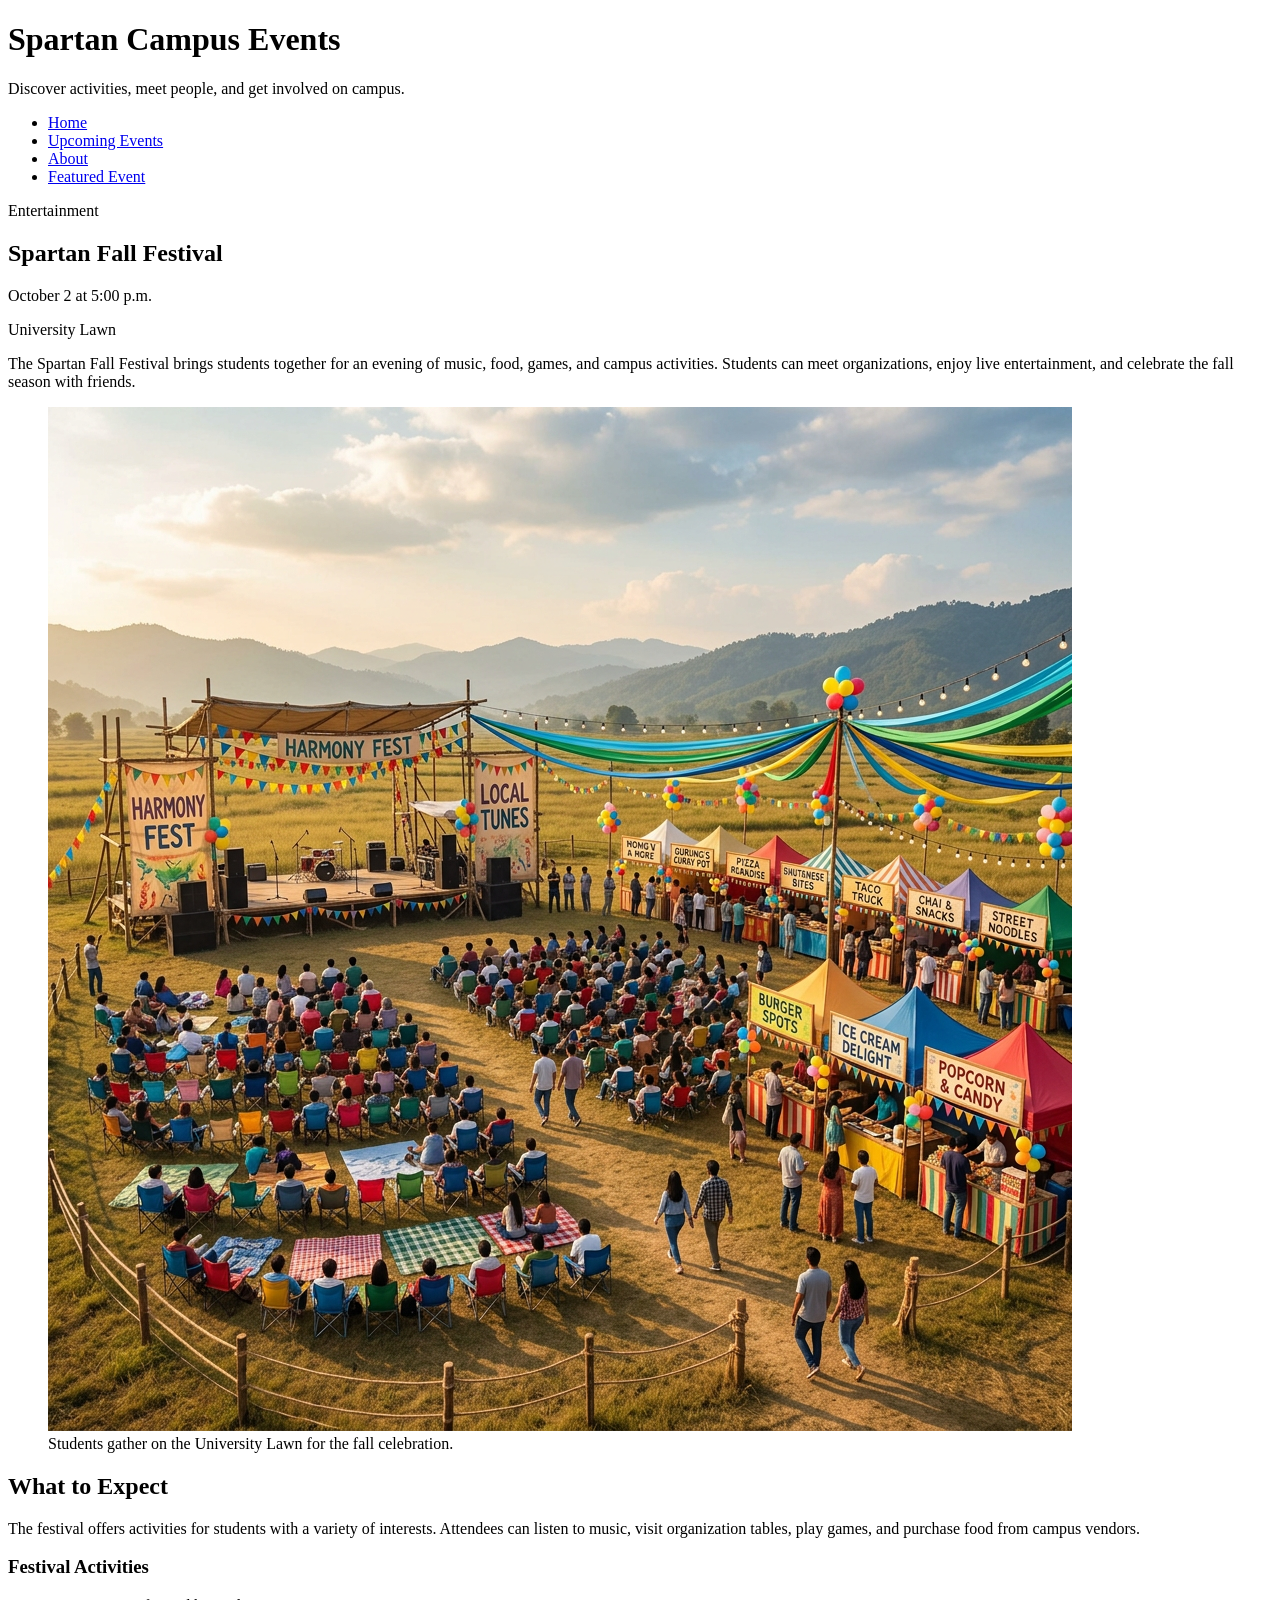
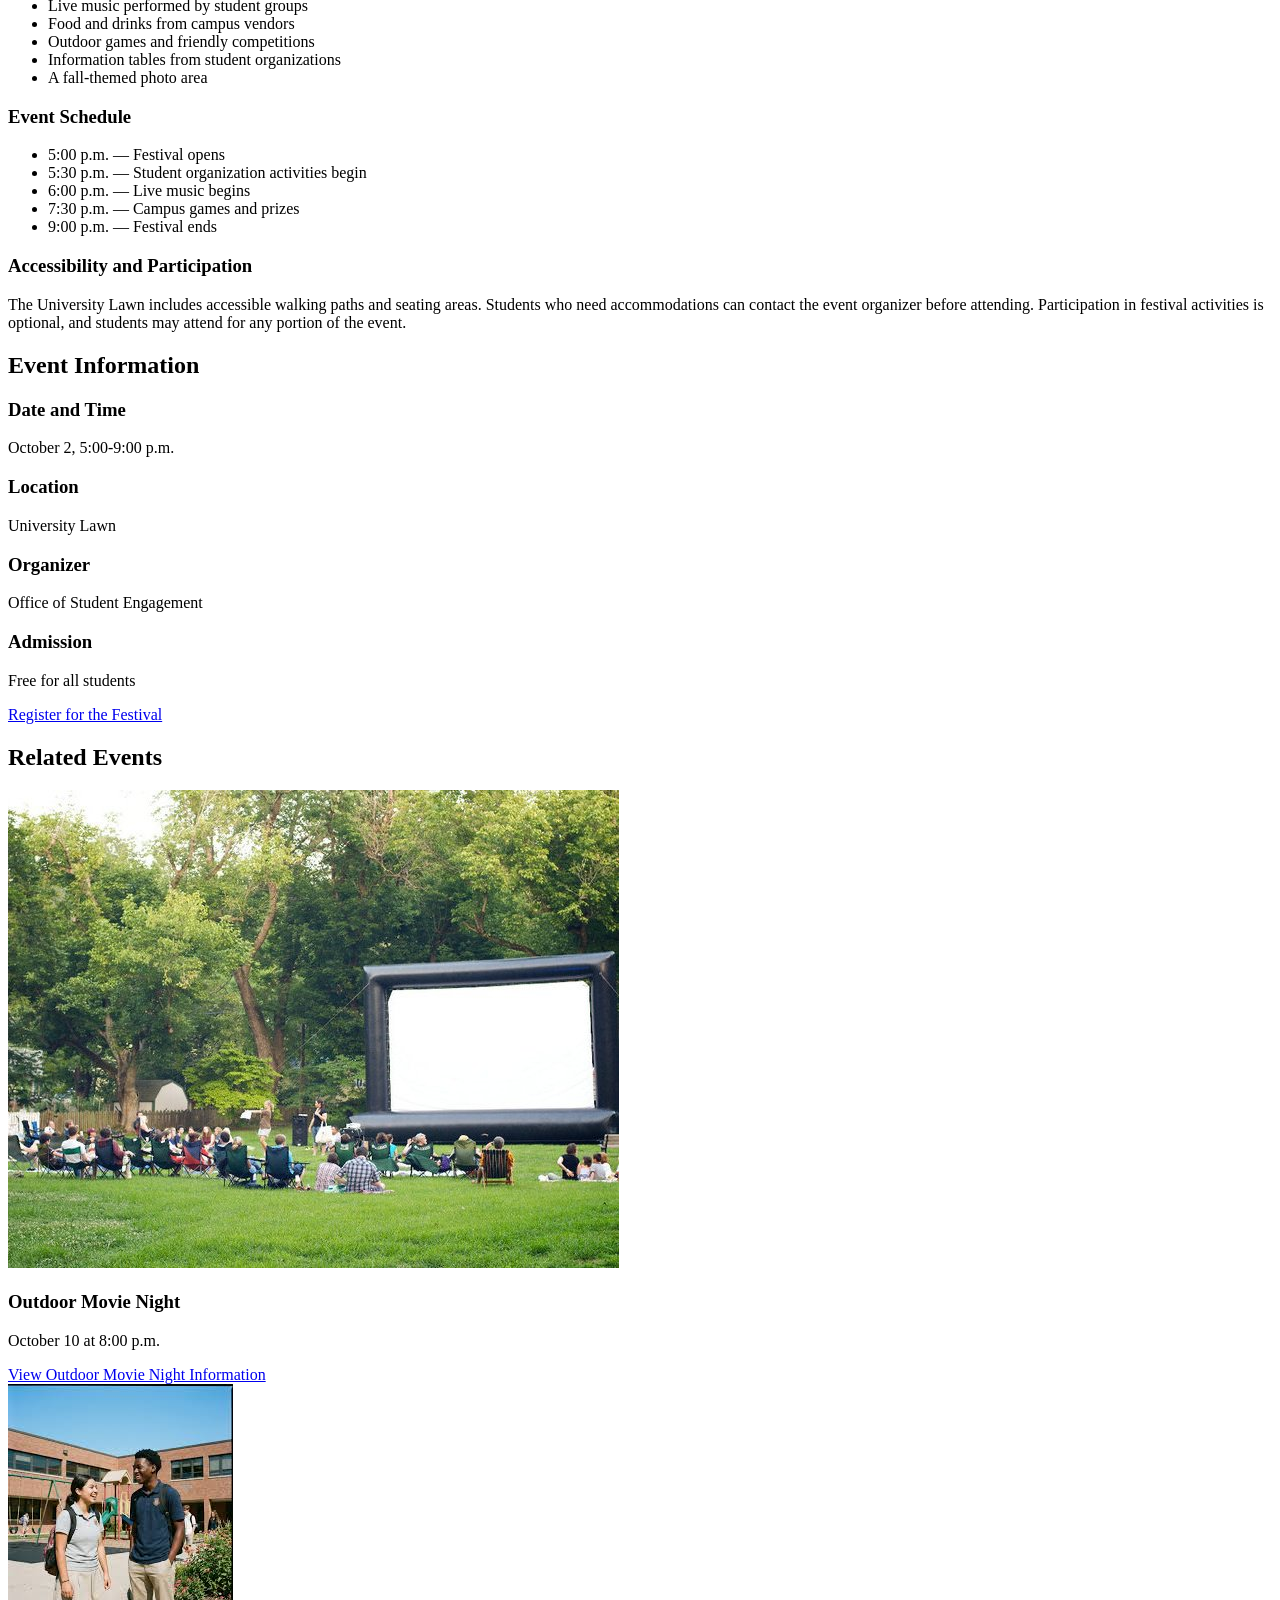
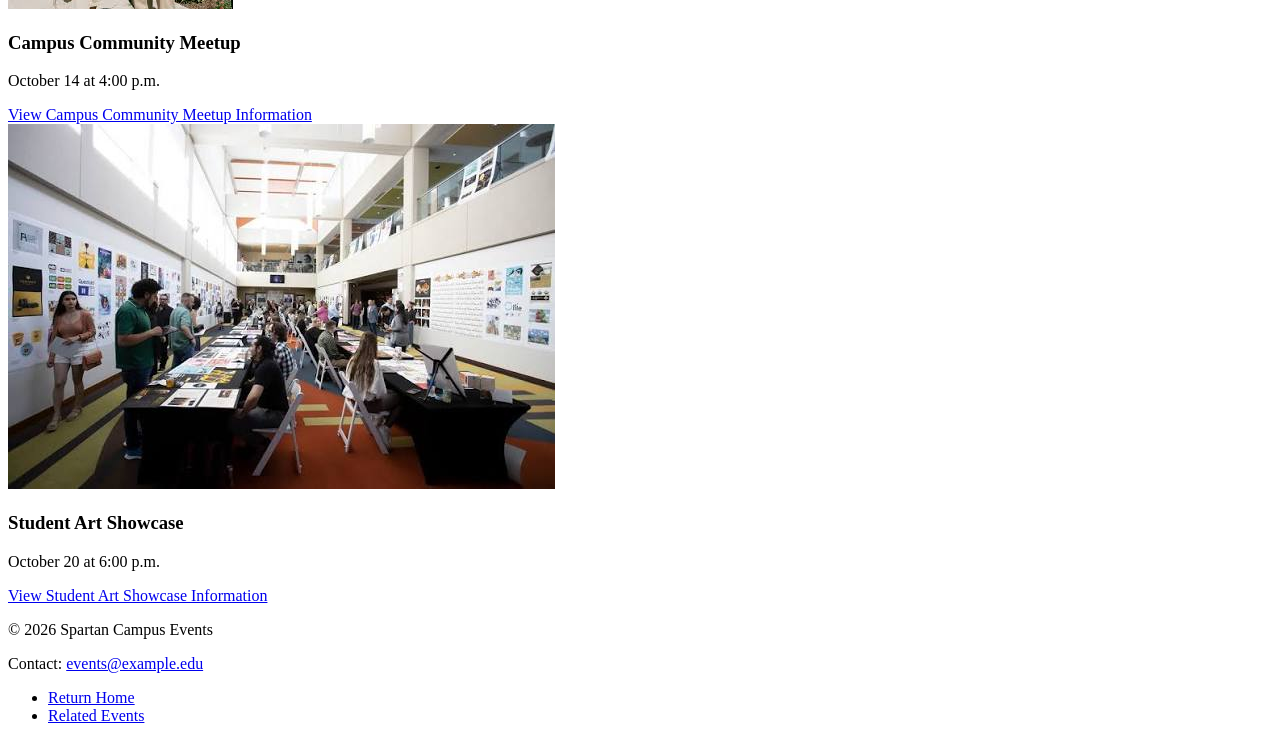
==== event.html @ 84b4c6bc "Add event images and update event content" ====
<!DOCTYPE html>
<!--
    Name: Mathew Ambrosino
    Date: 09.18.2026
    CSC 372-01

    This page provides details about the fictional Spartan Fall Festival,
    including its schedule, location, activities, and attendance information.
-->
<html lang="en">

<head>
    <meta charset="UTF-8">
    <meta http-equiv="X-UA-Compatible" content="IE=edge">
    <meta name="viewport" content="width=device-width, initial-scale=1.0">
    <title>Spartan Fall Festival</title>
    <link rel="stylesheet" href="css/styles.css">
</head>

<body>
    <header>
        <div>
            <h1>Spartan Campus Events</h1>
            <p>Discover activities, meet people, and get involved on campus.</p>
        </div>

        <nav>
            <ul>
                <li><a href="index.html">Home</a></li>
                <li><a href="index.html#upcoming-events">Upcoming Events</a></li>
                <li><a href="index.html#about">About</a></li>
                <li><a href="event.html">Featured Event</a></li>
            </ul>
        </nav>
    </header>

    <main>
        <section id="event-introduction">
            <div>
                <p class="category">Entertainment</p>
                <h2>Spartan Fall Festival</h2>
                <p>
                    <time>October 2 at 5:00 p.m.</time>
                </p>
                <p>University Lawn</p>
                <p>
                    The Spartan Fall Festival brings students together for an evening
                    of music, food, games, and campus activities. Students can meet
                    organizations, enjoy live entertainment, and celebrate the fall
                    season with friends.
                </p>
            </div>

            <figure>
                <img src="images/fall-festival.png" alt="Students enjoying activities at an outdoor fall festival">
                <figcaption>
                    Students gather on the University Lawn for the fall celebration.
                </figcaption>
            </figure>
        </section>

        <div id="event-layout">
            <article>
                <h2>What to Expect</h2>
                <p>
                    The festival offers activities for students with a variety of
                    interests. Attendees can listen to music, visit organization
                    tables, play games, and purchase food from campus vendors.
                </p>

                <h3>Festival Activities</h3>
                <ul>
                    <li>Live music performed by student groups</li>
                    <li>Food and drinks from campus vendors</li>
                    <li>Outdoor games and friendly competitions</li>
                    <li>Information tables from student organizations</li>
                    <li>A fall-themed photo area</li>
                </ul>

                <h3>Event Schedule</h3>
                <ul>
                    <li><time>5:00 p.m.</time> — Festival opens</li>
                    <li><time>5:30 p.m.</time> — Student organization activities begin</li>
                    <li><time>6:00 p.m.</time> — Live music begins</li>
                    <li><time>7:30 p.m.</time> — Campus games and prizes</li>
                    <li><time>9:00 p.m.</time> — Festival ends</li>
                </ul>

                <h3>Accessibility and Participation</h3>
                <p>
                    The University Lawn includes accessible walking paths and seating
                    areas. Students who need accommodations can contact the event
                    organizer before attending. Participation in festival activities is
                    optional, and students may attend for any portion of the event.
                </p>
            </article>

            <aside>
                <h2>Event Information</h2>

                <h3>Date and Time</h3>
                <p>October 2, 5:00-9:00 p.m.</p>

                <h3>Location</h3>
                <p>University Lawn</p>

                <h3>Organizer</h3>
                <p>Office of Student Engagement</p>

                <h3>Admission</h3>
                <p>Free for all students</p>

                <a class="button" href="mailto:events@example.edu">
                    Register for the Festival
                </a>
            </aside>
        </div>

        <section id="related-events">
            <h2>Related Events</h2>

            <div id="related-events-list">
                <article class="related-card">
                    <img src="images/movie-night.jpg" alt="An outdoor movie screen prepared for students">
                    <h3>Outdoor Movie Night</h3>
                    <p><time>October 10 at 8:00 p.m.</time></p>
                    <a href="index.html#upcoming-events">
                        View Outdoor Movie Night Information
                    </a>
                </article>

                <article class="related-card">
                    <img
                        src="images/campus-meetup.jpg"
                        alt="Two students talking together in a school courtyard"
                    >
                    <h3>Campus Community Meetup</h3>
                    <p><time>October 14 at 4:00 p.m.</time></p>
                    <a href="index.html#upcoming-events">
                        View Campus Community Meetup Information
                    </a>
                </article>

                <article class="related-card">
                    <img src="images/art-showcase.jpg" alt="Student artwork displayed inside a campus gallery">
                    <h3>Student Art Showcase</h3>
                    <p><time>October 20 at 6:00 p.m.</time></p>
                    <a href="index.html#upcoming-events">
                        View Student Art Showcase Information
                    </a>
                </article>
            </div>
        </section>
</body>
</main>
<footer>
    <p>&copy; 2026 Spartan Campus Events</p>
    <p>
        Contact:
        <a href="mailto:events@example.edu">events@example.edu</a>
    </p>

    <nav>
        <ul>
            <li><a href="index.html">Return Home</a></li>
            <li><a href="#related-events">Related Events</a></li>
        </ul>
    </nav>
</footer>
</body>

</html>
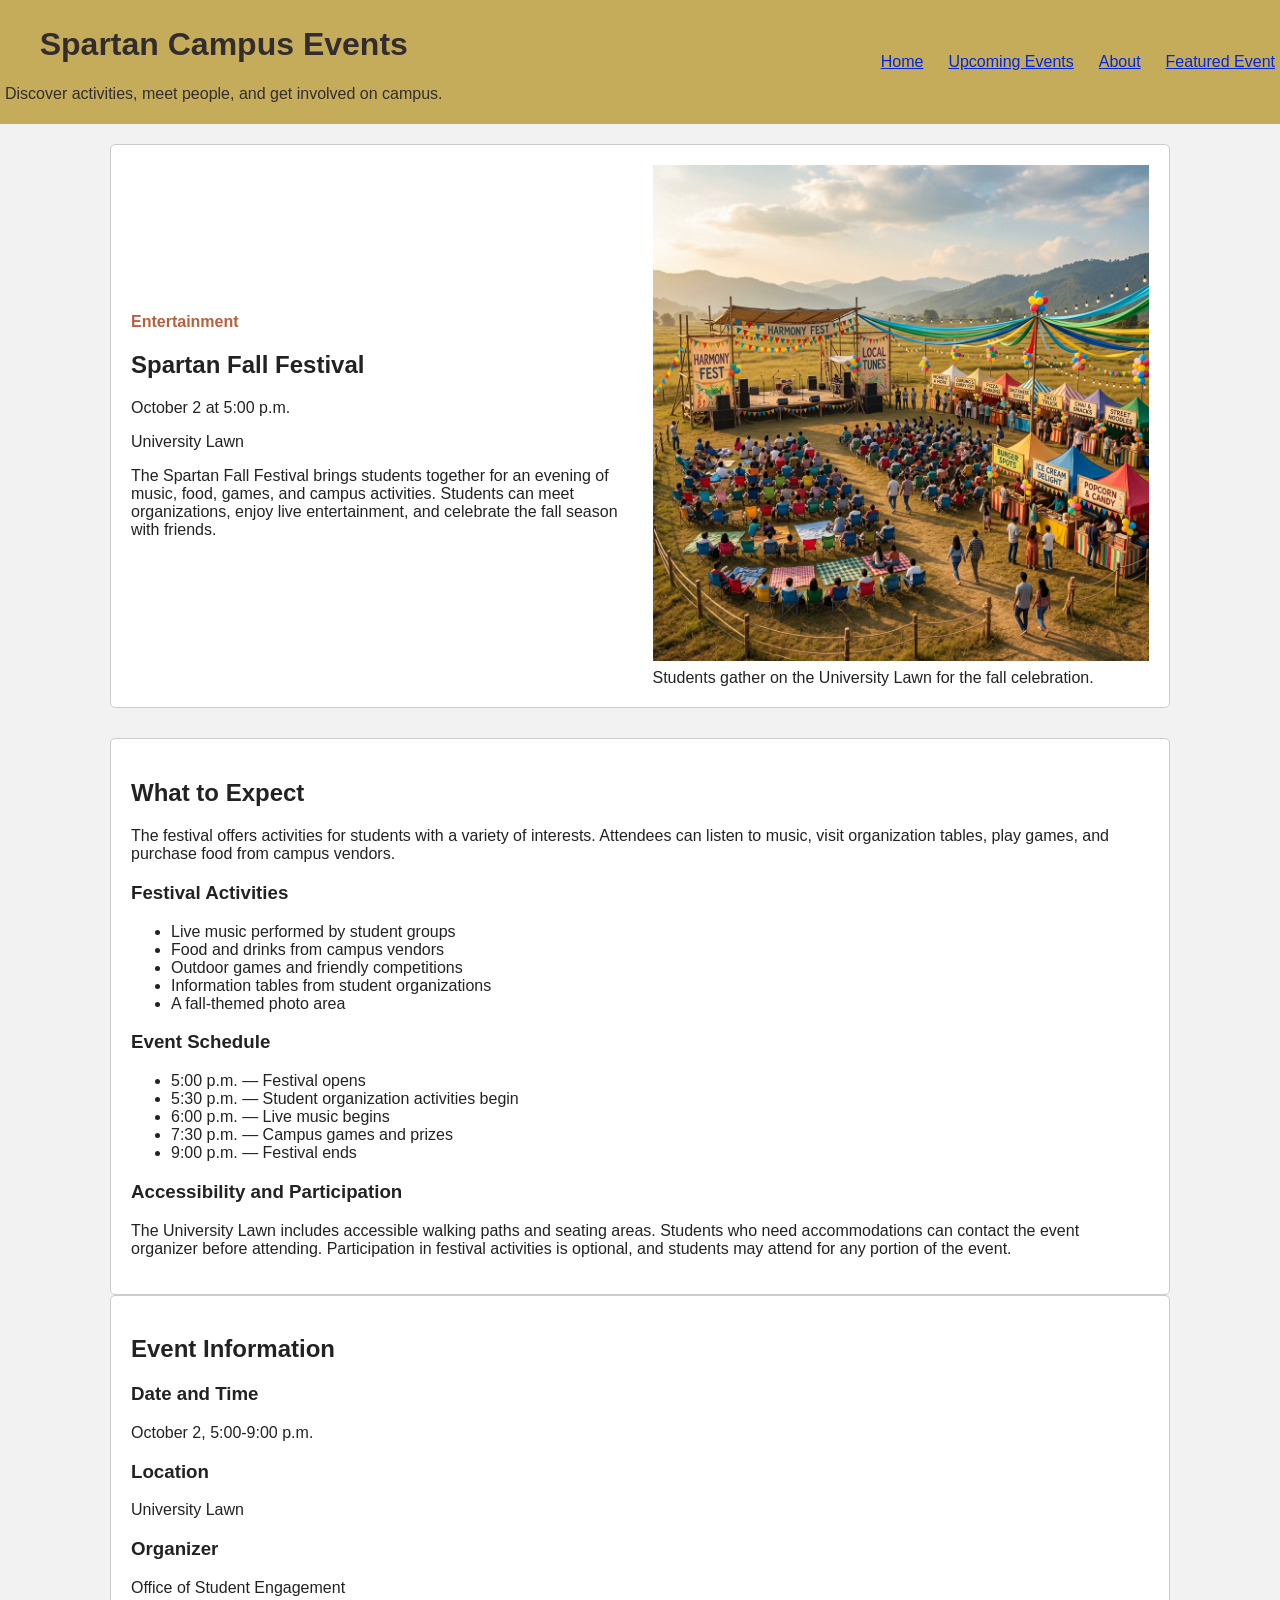
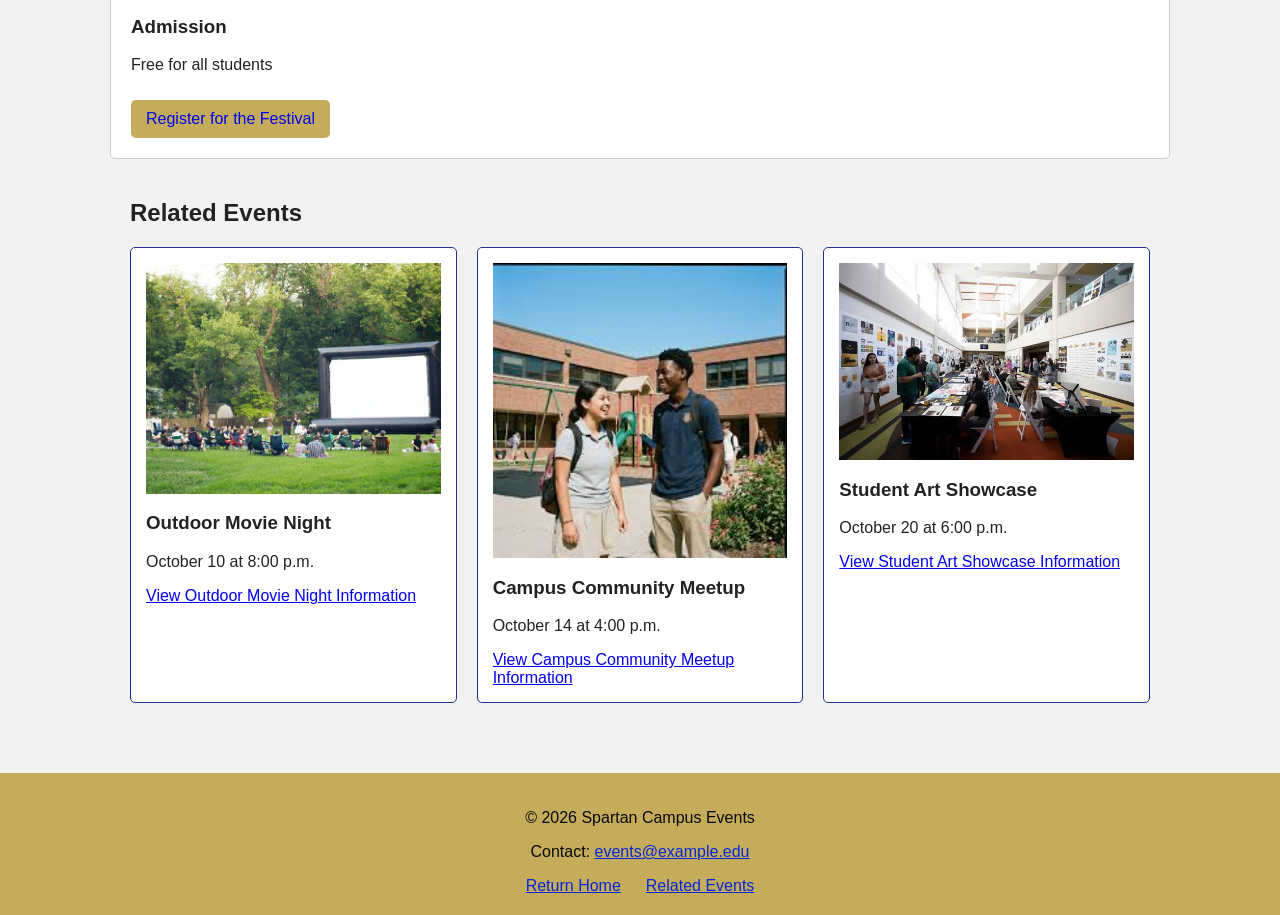
==== commit 5e236452: "Complete README and fix responsive layout" ====
--- a/event.html
+++ b/event.html
@@ -119,7 +119,7 @@
         <section id="related-events">
             <h2>Related Events</h2>
 
-            <div id="related-events-list">
+            <div id="related-event-list">
                 <article class="related-card">
                     <img src="images/movie-night.jpg" alt="An outdoor movie screen prepared for students">
                     <h3>Outdoor Movie Night</h3>
@@ -130,10 +130,7 @@
                 </article>
 
                 <article class="related-card">
-                    <img
-                        src="images/campus-meetup.jpg"
-                        alt="Two students talking together in a school courtyard"
-                    >
+                    <img src="images/campus-meetup.jpg" alt="Two students talking together in a school courtyard">
                     <h3>Campus Community Meetup</h3>
                     <p><time>October 14 at 4:00 p.m.</time></p>
                     <a href="index.html#upcoming-events">
@@ -151,22 +148,22 @@
                 </article>
             </div>
         </section>
-</body>
-</main>
-<footer>
-    <p>&copy; 2026 Spartan Campus Events</p>
-    <p>
-        Contact:
-        <a href="mailto:events@example.edu">events@example.edu</a>
-    </p>
 
-    <nav>
-        <ul>
-            <li><a href="index.html">Return Home</a></li>
-            <li><a href="#related-events">Related Events</a></li>
-        </ul>
-    </nav>
-</footer>
+    </main>
+    <footer>
+        <p>&copy; 2026 Spartan Campus Events</p>
+        <p>
+            Contact:
+            <a href="mailto:events@example.edu">events@example.edu</a>
+        </p>
+
+        <nav>
+            <ul>
+                <li><a href="index.html">Return Home</a></li>
+                <li><a href="#related-events">Related Events</a></li>
+            </ul>
+        </nav>
+    </footer>
 </body>
 
 </html>
--- a/css/styles.css
+++ b/css/styles.css
@@ -0,0 +1,233 @@
+/*
+    Name: Mathew Ambrosino
+    Date: 09.18.2026
+    CSC 372-01
+
+    This stylesheet controls the appearance, layout, and responsive design
+    of the Spartan Campus Events Website.
+*/
+
+* {
+    box-sizing: border-box;
+}
+
+body {
+    margin: 0;
+    background-color: #f2f2f2;
+    color: #222222;
+    font-family: Aerial, sans-serif;
+}
+
+img {
+    display: block;
+    max-width: 100%;
+}
+
+figure {
+    margin: 0;
+}
+
+header {
+    background-color: #c5ac5b;
+    color: rgb(51, 45, 45);
+    padding: 5px;
+    text-align: center;
+}
+
+main {
+    max-width: 1100px;
+    margin: auto;
+    padding: 20px;
+}
+
+section {
+    margin-bottom: 30px;
+}
+
+footer {
+    background-color: #c5ac5b;
+    color: rgb(8, 8, 8);
+    padding: 20px;
+    text-align: center;
+}
+
+figcaption {
+    margin-top: 8px;
+}
+
+nav ul {
+    display: flex;
+    flex-wrap: wrap;
+    justify-content: center;
+    gap: 25px;
+    margin: 0;
+    padding: 0;
+    list-style-type: none;
+}
+
+header a,
+footer a {
+    color: rgb(6, 38, 219);
+}
+
+footer nav {
+    margin-top: 15px;
+}
+
+.button {
+    display: inline-block;
+    margin-top: 10px;
+    border-radius: 5px;
+    background-color: #c5ac5b;
+    padding: 10px 15px;
+    text-decoration: none;
+}
+
+.category {
+    color: #b6603f;
+    font-weight: bold;
+}
+
+.event-card,
+.related-card {
+    border: 1px solid #1e3494;
+    border-radius: 5px;
+    background-color: white;
+    padding: 15px;
+}
+
+.event-card img,
+.related-card img {
+    width: 100%;
+}
+
+.related-card {
+    flex: 1 1 220px;
+}
+
+#hero {
+    border: 1px solid #cccccc;
+    border-radius: 5px;
+    background-color: white;
+    padding: 20px;
+}
+
+#hero-content {
+    margin-bottom: 20px;
+}
+
+#event-grid {
+    display: grid;
+    grid-template-columns: 1fr;
+    gap: 20px;
+    border-radius: 5px;
+    background-color: #c5ac5b;
+    padding: 20px;
+}
+
+#about {
+    border: 1px solid #cccccc;
+    border-radius: 5px;
+    background-color: #ffffff;
+    padding: 20px;
+}
+
+#event-introduction {
+    border: 1px solid #cccccc;
+    border-radius: 5px;
+    background-color: white;
+    padding: 20px;
+}
+
+#event-introduction div {
+    margin-bottom: 20px;
+}
+
+event-layout {
+    display: grid;
+    grid-template-columns: 1fr;
+    gap: 20px;
+}
+
+#event-layout article,
+#event-layout aside {
+    border: 1px solid #cccccc;
+    border-radius: 5px;
+    background-color: white;
+    padding: 20px;
+}
+
+#related-events {
+    max-width: 1100px;
+    margin: 0 auto 30px;
+    padding: 20px;
+}
+
+#related-event-list {
+    display: flex;
+    flex-wrap: wrap;
+    gap: 20px;
+}
+
+@media screen and (min-width: 600px) {
+    header {
+        display: flex;
+        justify-content: space-between;
+        align-items: center;
+        gap: 20px;
+    }
+
+    #hero {
+        display: flex;
+        align-items: center;
+        gap: 25px;
+    }
+
+    #hero-content,
+    #hero figure {
+        flex: 1;
+    }
+
+    #hero-content {
+        margin-bottom: 0;
+    }
+
+    #event-grid {
+        grid-template-columns: repeat(2, 1fr);
+    }
+
+    #event-introduction {
+        display: flex;
+        align-items: center;
+        gap: 25px;
+    }
+
+    #event-introduction div {
+        flex: 1;
+        min-width: 0;
+    }
+
+    #event-introduction figure {
+        flex: 1;
+        min-width: 0;
+        max-width: 50%;
+    }
+
+    #event-introduction div {
+        margin-bottom: 0;
+    }
+}
+
+@media screen and (min-width: 900px) {
+    #event-grid {
+        grid-template-columns: repeat(3, 1fr);
+    }
+
+    #featured-card {
+        grid-column: span 2;
+    }
+
+    #event-layout {
+        grid-template-columns: 2fr 1fr;
+    }
+}
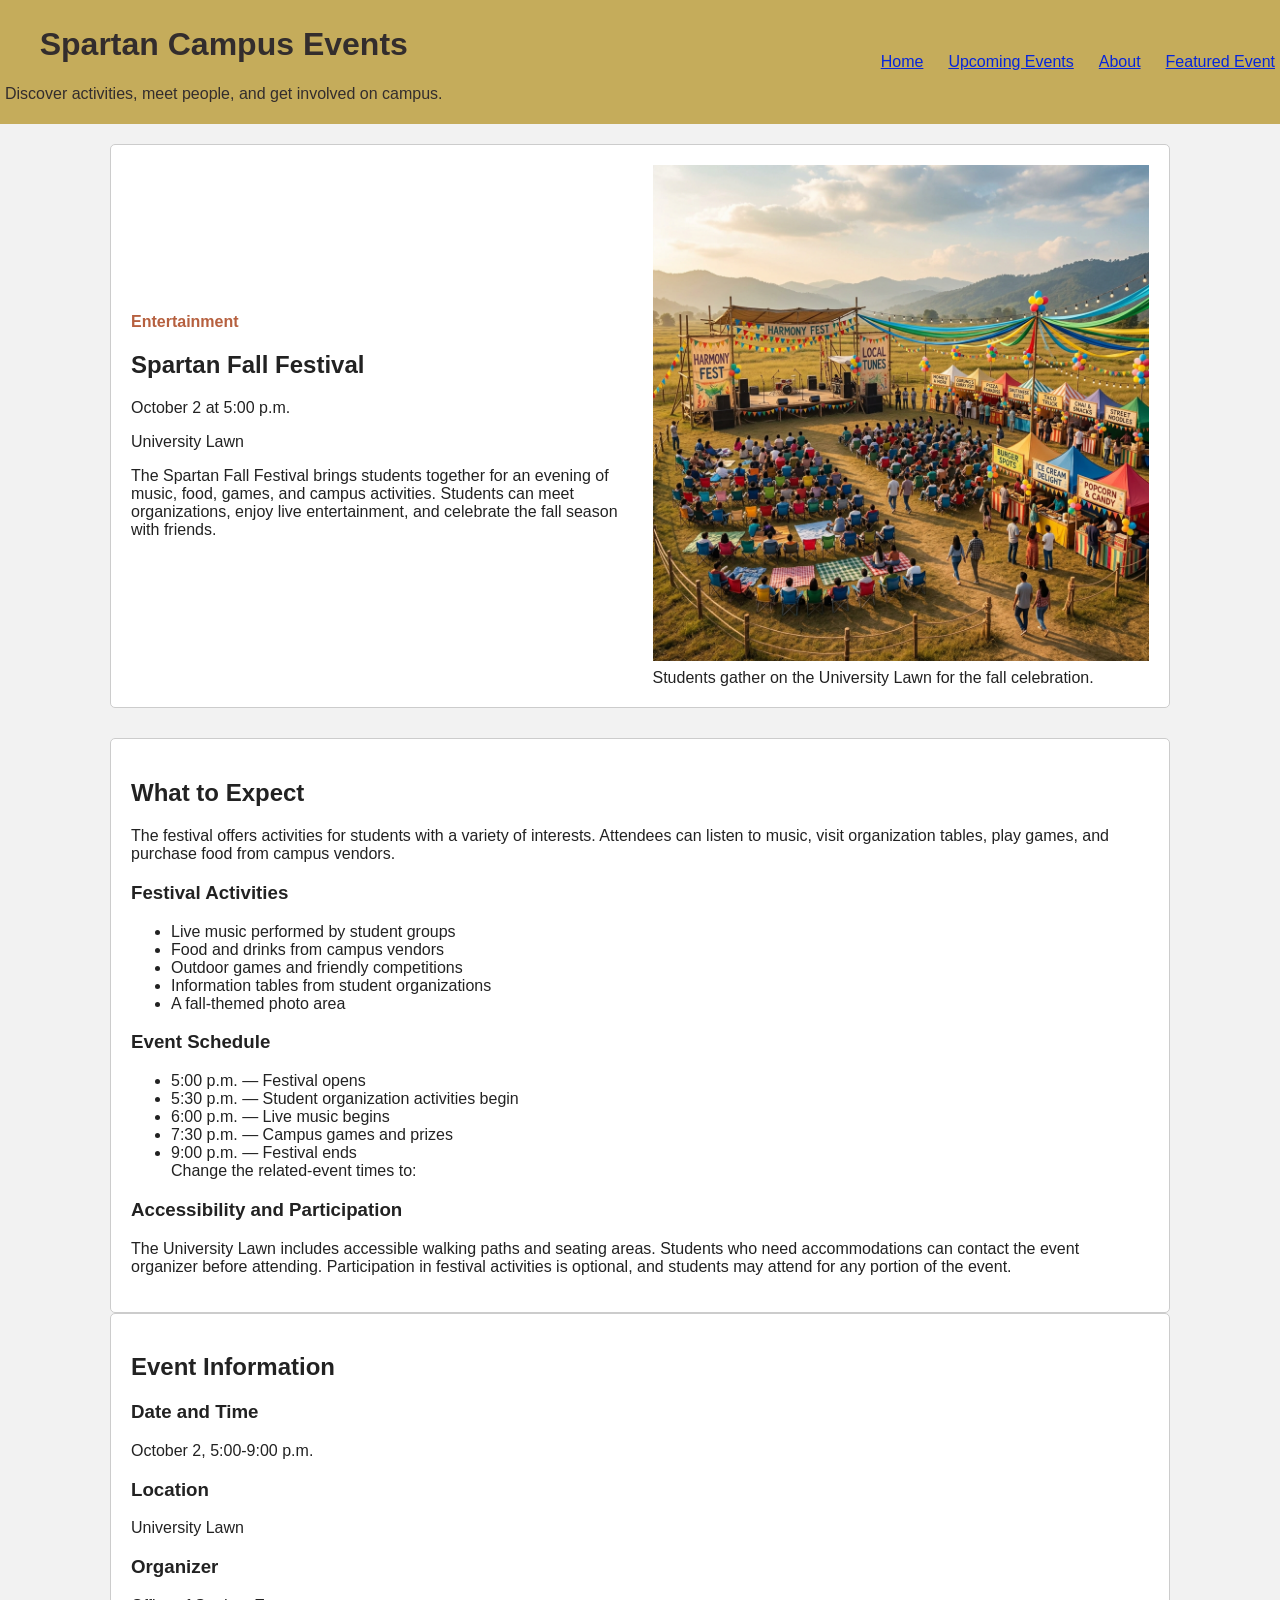
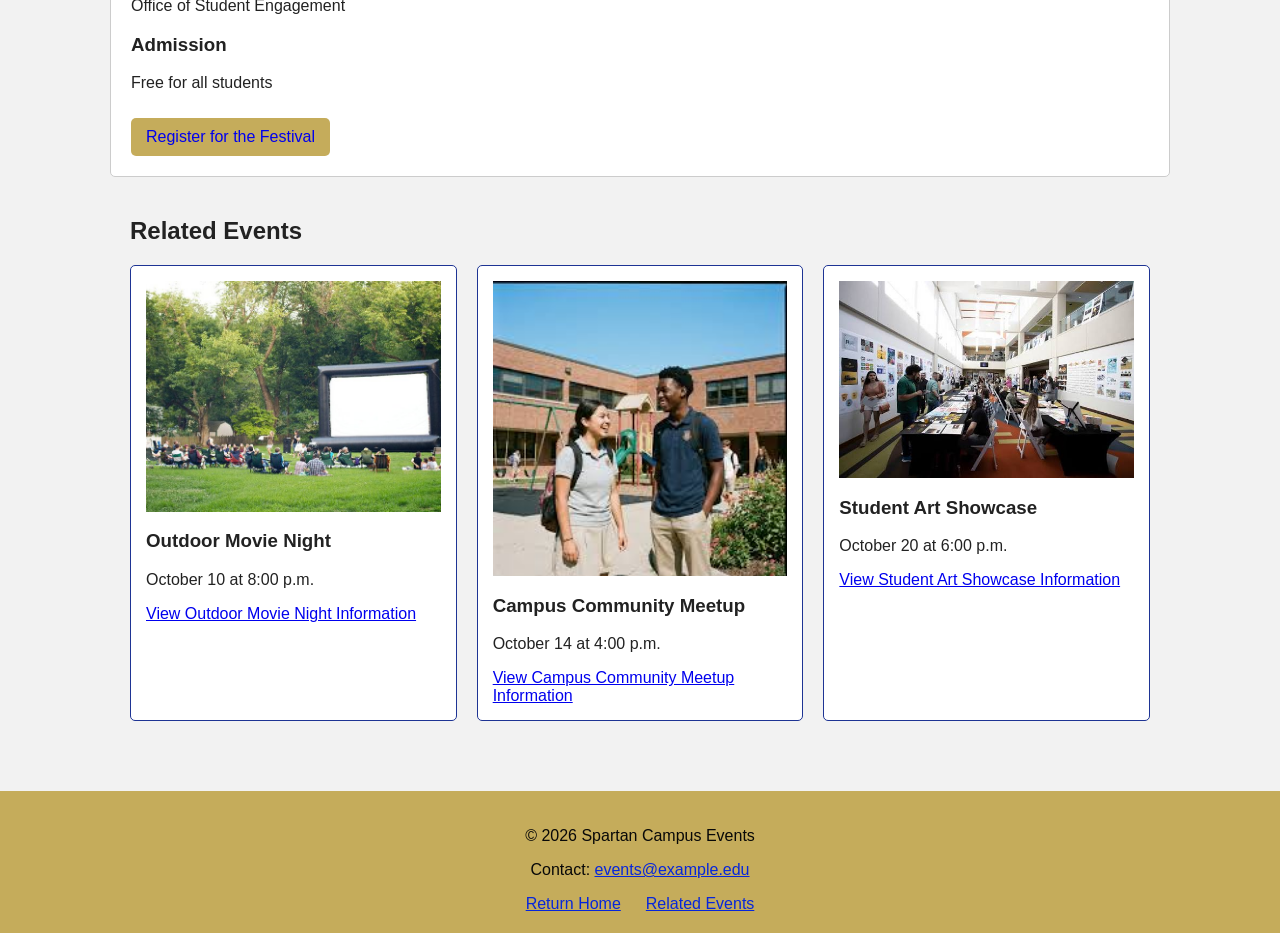
==== commit 190dea5b: "fixed event schedule" ====
--- a/event.html
+++ b/event.html
@@ -40,7 +40,7 @@
                 <p class="category">Entertainment</p>
                 <h2>Spartan Fall Festival</h2>
                 <p>
-                    <time>October 2 at 5:00 p.m.</time>
+                    <time datetime="2026-10-02T17:00">October 2 at 5:00 p.m.</time>
                 </p>
                 <p>University Lawn</p>
                 <p>
@@ -79,11 +79,13 @@
 
                 <h3>Event Schedule</h3>
                 <ul>
-                    <li><time>5:00 p.m.</time> — Festival opens</li>
-                    <li><time>5:30 p.m.</time> — Student organization activities begin</li>
-                    <li><time>6:00 p.m.</time> — Live music begins</li>
-                    <li><time>7:30 p.m.</time> — Campus games and prizes</li>
-                    <li><time>9:00 p.m.</time> — Festival ends</li>
+                    <li><time datetime="17:00">5:00 p.m.</time> — Festival opens</li>
+                    <li><time datetime="17:30">5:30 p.m.</time> — Student organization activities begin</li>
+                    <li><time datetime="18:00">6:00 p.m.</time> — Live music begins</li>
+                    <li><time datetime="19:30">7:30 p.m.</time> — Campus games and prizes</li>
+                    <li><time datetime="21:00">9:00 p.m.</time> — Festival ends</li>
+
+                    Change the related-event times to:
                 </ul>
 
                 <h3>Accessibility and Participation</h3>
@@ -123,7 +125,7 @@
                 <article class="related-card">
                     <img src="images/movie-night.jpg" alt="An outdoor movie screen prepared for students">
                     <h3>Outdoor Movie Night</h3>
-                    <p><time>October 10 at 8:00 p.m.</time></p>
+                    <p><time datetime="2026-10-10T20:00">October 10 at 8:00 p.m.</time></p>
                     <a href="index.html#upcoming-events">
                         View Outdoor Movie Night Information
                     </a>
@@ -132,7 +134,7 @@
                 <article class="related-card">
                     <img src="images/campus-meetup.jpg" alt="Two students talking together in a school courtyard">
                     <h3>Campus Community Meetup</h3>
-                    <p><time>October 14 at 4:00 p.m.</time></p>
+                    <p><time datetime="2026-10-14T16:00">October 14 at 4:00 p.m.</time></p>
                     <a href="index.html#upcoming-events">
                         View Campus Community Meetup Information
                     </a>
@@ -141,7 +143,7 @@
                 <article class="related-card">
                     <img src="images/art-showcase.jpg" alt="Student artwork displayed inside a campus gallery">
                     <h3>Student Art Showcase</h3>
-                    <p><time>October 20 at 6:00 p.m.</time></p>
+                    <p><time datetime="2026-10-20T18:00">October 20 at 6:00 p.m.</time></p>
                     <a href="index.html#upcoming-events">
                         View Student Art Showcase Information
                     </a>
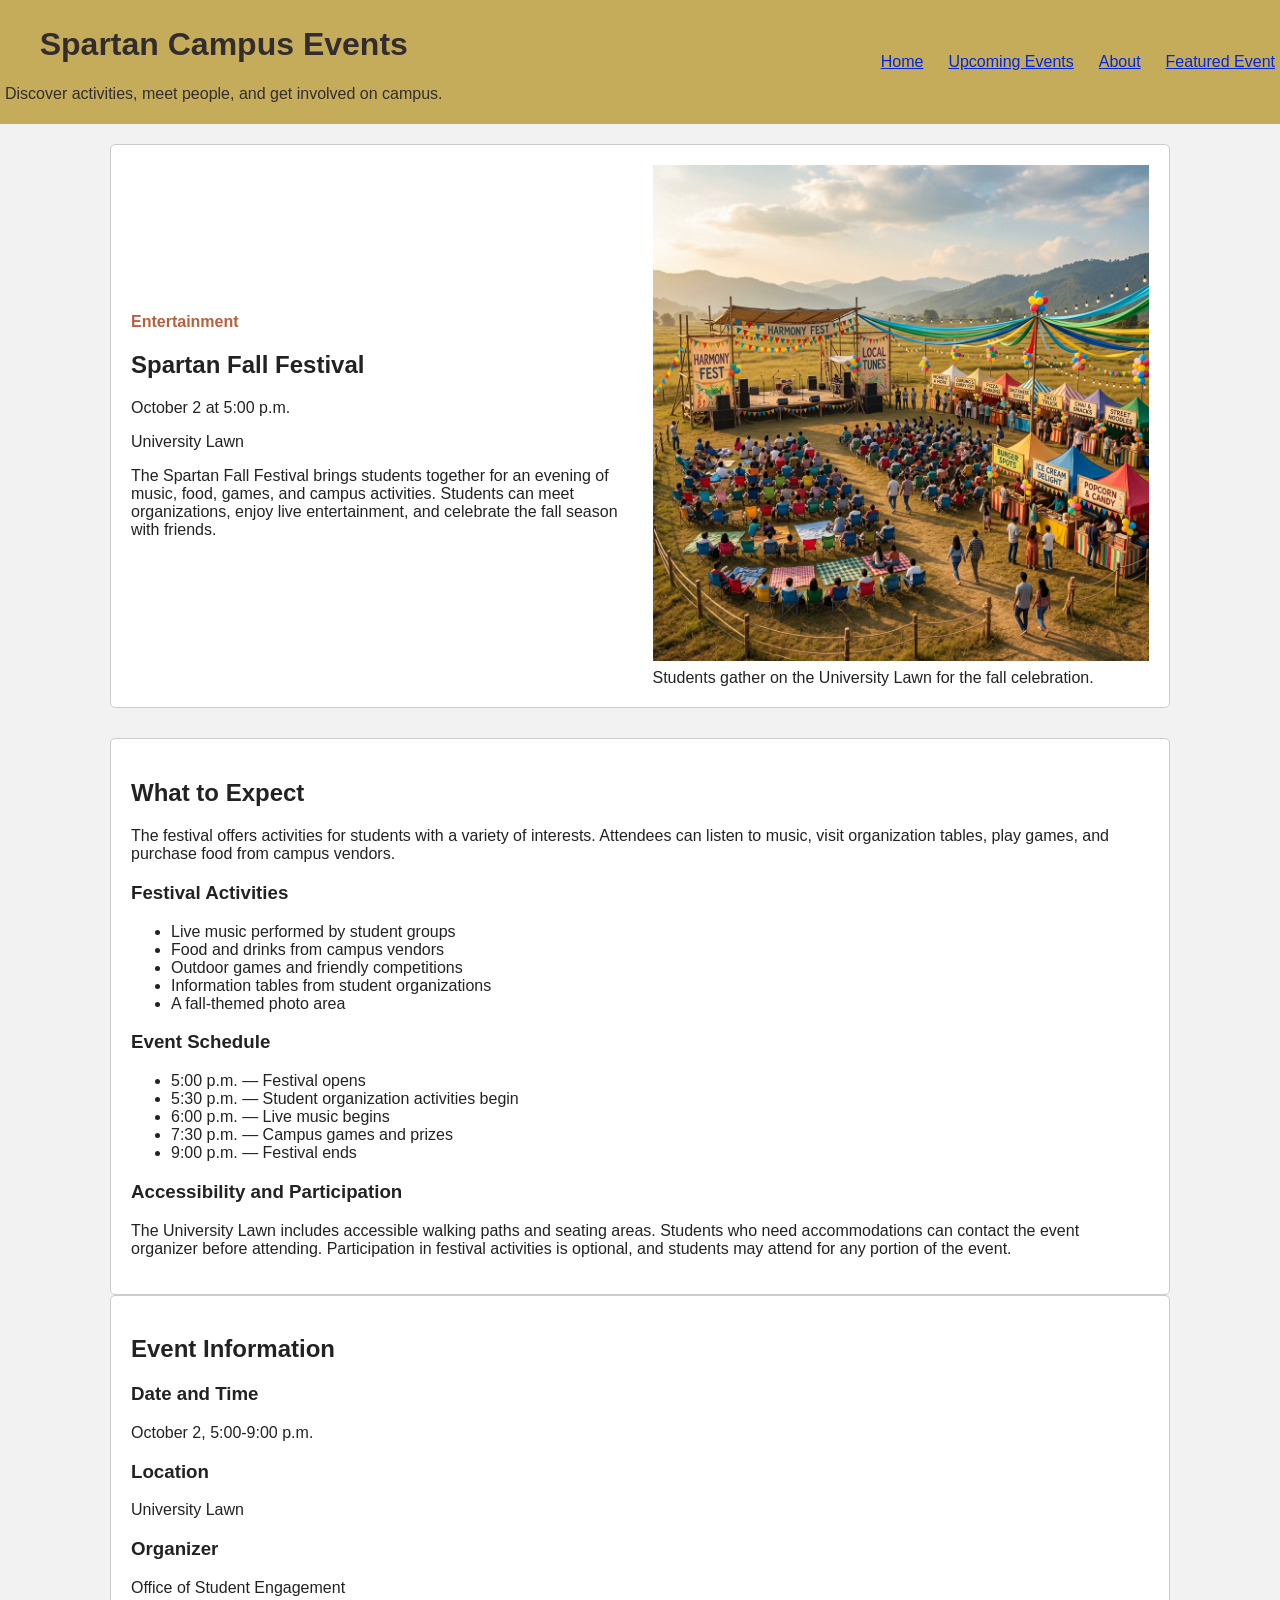
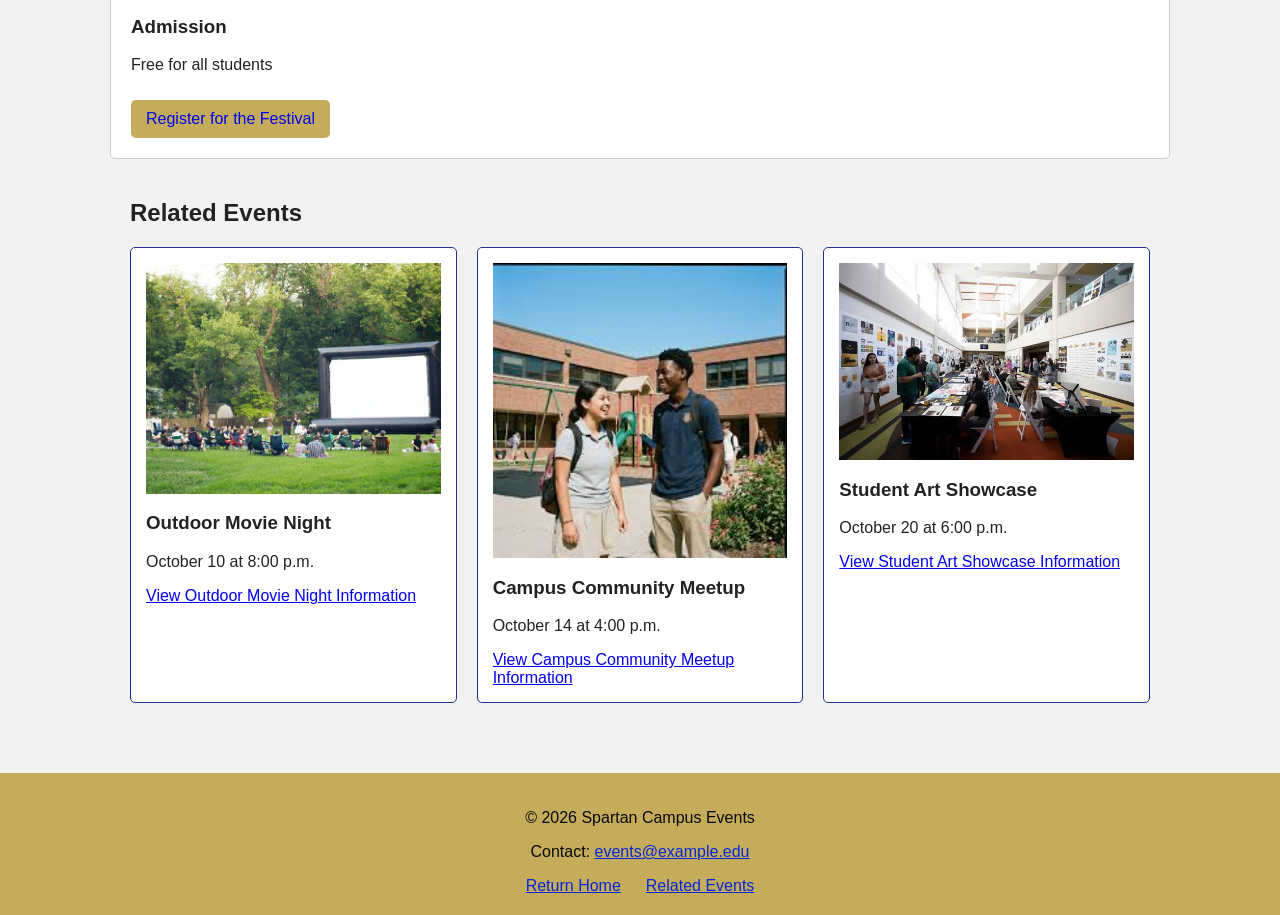
==== commit db595f33: "Add JavaScript for event interactions" ====
--- a/event.html
+++ b/event.html
@@ -84,8 +84,7 @@
                     <li><time datetime="18:00">6:00 p.m.</time> — Live music begins</li>
                     <li><time datetime="19:30">7:30 p.m.</time> — Campus games and prizes</li>
                     <li><time datetime="21:00">9:00 p.m.</time> — Festival ends</li>
-
-                    Change the related-event times to:
+                    
                 </ul>
 
                 <h3>Accessibility and Participation</h3>
